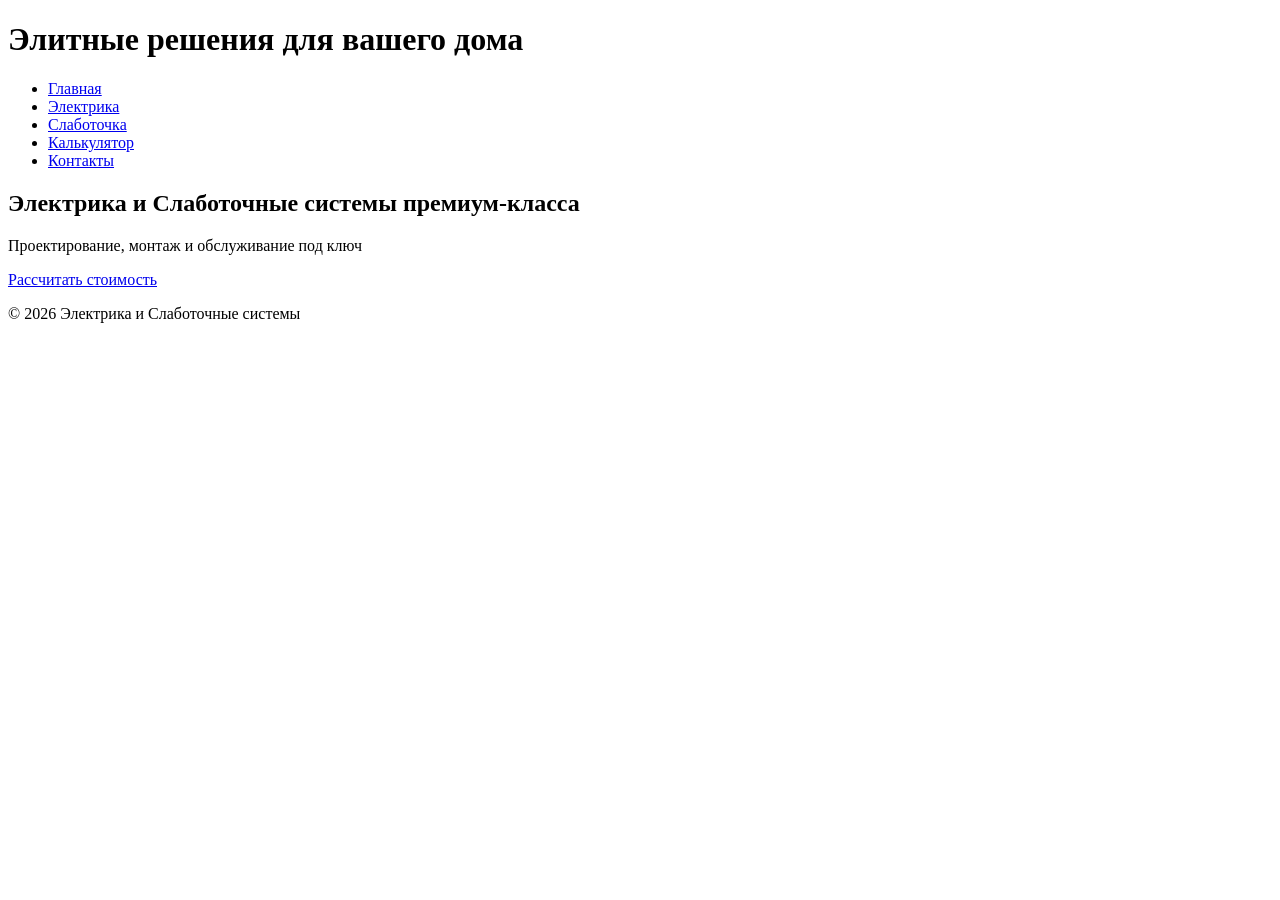
==== index.html @ 9843c7cb "Add initial HTML structure for the website" ====
<!DOCTYPE html>
<html lang="ru">
<head>
  <meta charset="UTF-8">
  <title>Электрика и Слаботочка под ключ</title>
  <meta name="viewport" content="width=device-width, initial-scale=1.0">
  <link rel="stylesheet" href="style.css">
</head>
<body class="lux-theme">
  <header class="animated-header">
    <h1>Элитные решения для вашего дома</h1>
    <nav>
      <ul>
        <li><a href="index.html" class="active">Главная</a></li>
        <li><a href="electro.html">Электрика</a></li>
        <li><a href="lowvoltage.html">Слаботочка</a></li>
        <li><a href="calc.html">Калькулятор</a></li>
        <li><a href="contacts.html">Контакты</a></li>
      </ul>
    </nav>
  </header>

  <section class="hero">
    <div class="overlay"></div>
    <div class="hero-content">
      <h2>Электрика и Слаботочные системы премиум‑класса</h2>
      <p>Проектирование, монтаж и обслуживание под ключ</p>
      <a href="calc.html" class="btn">Рассчитать стоимость</a>
    </div>
  </section>

  <footer>
    <p>© 2026 Электрика и Слаботочные системы</p>
  </footer>
</body>
</html>
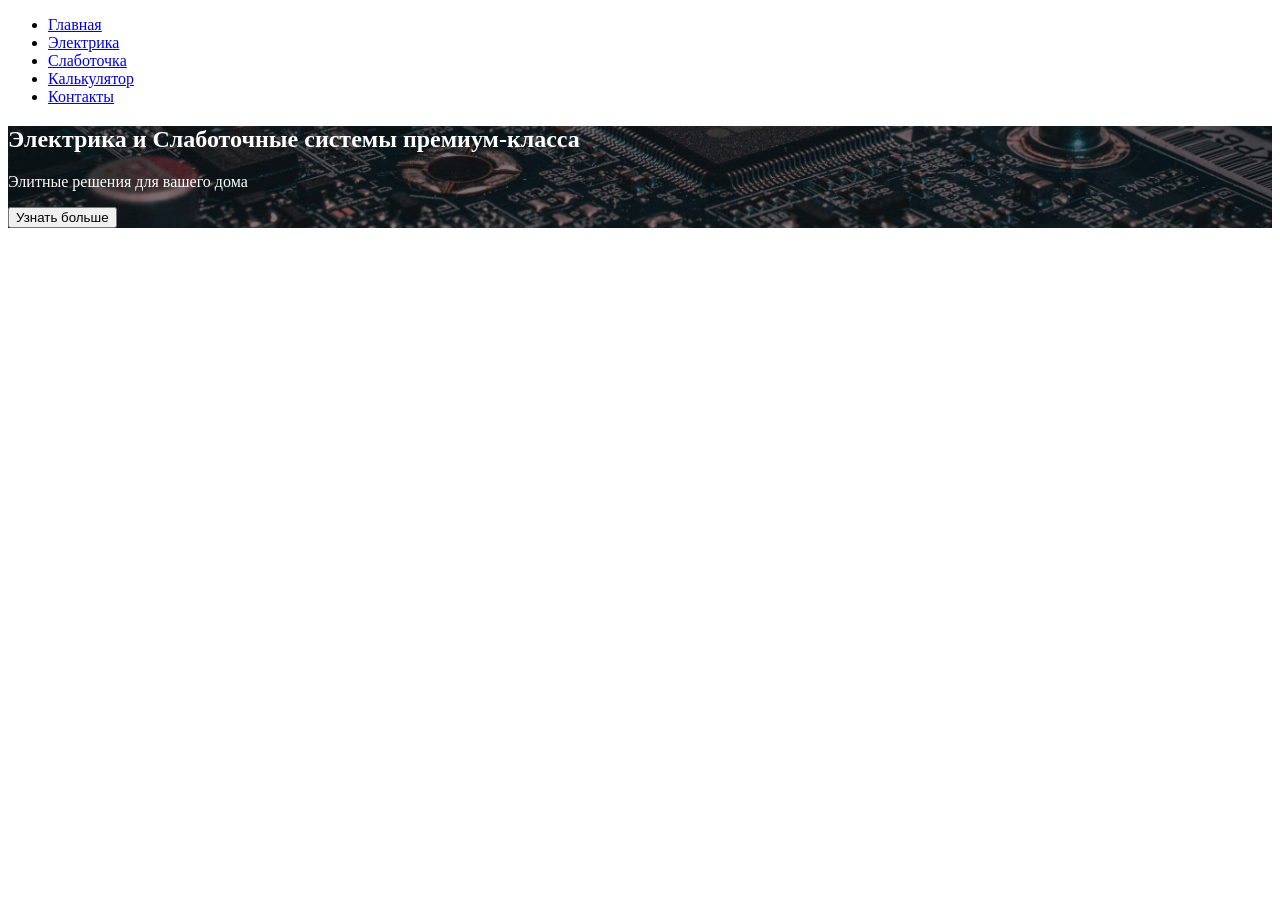
==== commit 4f1457cc: "Update title and content in index.html" ====
--- a/index.html
+++ b/index.html
@@ -2,16 +2,14 @@
 <html lang="ru">
 <head>
   <meta charset="UTF-8">
-  <title>Электрика и Слаботочка под ключ</title>
-  <meta name="viewport" content="width=device-width, initial-scale=1.0">
+  <title>Электрика и Слаботочные системы</title>
   <link rel="stylesheet" href="style.css">
 </head>
-<body class="lux-theme">
-  <header class="animated-header">
-    <h1>Элитные решения для вашего дома</h1>
+<body>
+  <header>
     <nav>
       <ul>
-        <li><a href="index.html" class="active">Главная</a></li>
+        <li><a href="index.html">Главная</a></li>
         <li><a href="electro.html">Электрика</a></li>
         <li><a href="lowvoltage.html">Слаботочка</a></li>
         <li><a href="calc.html">Калькулятор</a></li>
@@ -20,17 +18,14 @@
     </nav>
   </header>
 
+  <!-- Главная секция -->
   <section class="hero">
     <div class="overlay"></div>
     <div class="hero-content">
-      <h2>Электрика и Слаботочные системы премиум‑класса</h2>
-      <p>Проектирование, монтаж и обслуживание под ключ</p>
-      <a href="calc.html" class="btn">Рассчитать стоимость</a>
+      <h1>Электрика и Слаботочные системы премиум-класса</h1>
+      <p>Элитные решения для вашего дома</p>
+      <button class="btn">Узнать больше</button>
     </div>
   </section>
-
-  <footer>
-    <p>© 2026 Электрика и Слаботочные системы</p>
-  </footer>
 </body>
 </html>
--- a/style.css
+++ b/style.css
@@ -0,0 +1,50 @@
+/* Главная секция */
+.hero {
+  background: url('images/hero.jpg') no-repeat center center/cover;
+  position: relative;
+  color: #fff;
+  animation: fadeIn 1.5s ease-in-out;
+}
+
+.hero .overlay {
+  position: absolute;
+  top:0; left:0; right:0; bottom:0;
+  background: rgba(0,0,0,0.5);
+}
+
+.hero-content {
+  position: relative;
+  z-index: 1;
+}
+
+/* Электрика */
+.electro {
+  background: url('images/electro.jpg') no-repeat center center/cover;
+  color: #fff;
+  animation: slideUp 1.5s ease-in-out;
+}
+
+/* Слаботочка */
+.lowvoltage {
+  background: url('images/lowvoltage.jpg') no-repeat center center/cover;
+  color: #fff;
+  animation: slideUp 1.5s ease-in-out;
+}
+
+/* Контакты */
+.contacts {
+  background: url('images/contacts.jpg') no-repeat center center/cover;
+  color: #fff;
+  animation: fadeIn 1.5s ease-in-out;
+}
+
+/* Анимации */
+@keyframes fadeIn {
+  from { opacity: 0; }
+  to { opacity: 1; }
+}
+
+@keyframes slideUp {
+  from { transform: translateY(50px); opacity: 0; }
+  to { transform: translateY(0); opacity: 1; }
+}
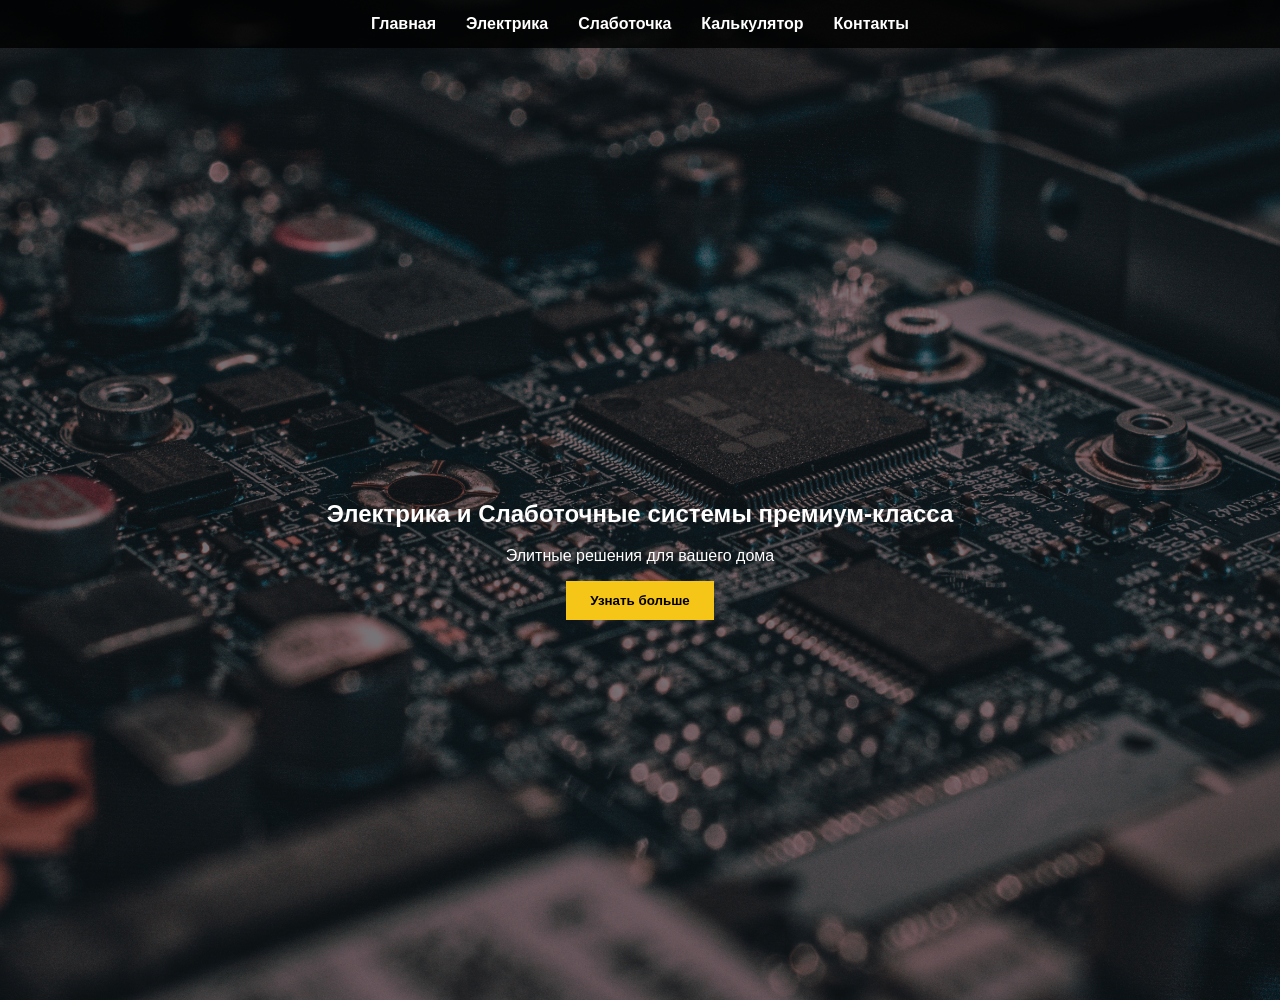
==== commit 88b323ad: "Remove comment from index.html" ====
--- a/index.html
+++ b/index.html
@@ -18,7 +18,6 @@
     </nav>
   </header>
 
-  <!-- Главная секция -->
   <section class="hero">
     <div class="overlay"></div>
     <div class="hero-content">
--- a/style.css
+++ b/style.css
@@ -1,4 +1,45 @@
-/* Главная секция */
+/* Общие настройки */
+body {
+  margin: 0;
+  font-family: 'Montserrat', sans-serif;
+}
+
+/* Шапка */
+header {
+  position: fixed;
+  top: 0;
+  width: 100%;
+  background: rgba(0,0,0,0.8);
+  padding: 15px 0;
+  z-index: 1000;
+}
+
+header nav ul {
+  list-style: none;
+  display: flex;
+  justify-content: center;
+  gap: 30px;
+  margin: 0;
+  padding: 0;
+}
+
+header nav ul li a {
+  color: #fff;
+  text-decoration: none;
+  font-weight: bold;
+}
+
+/* Отступ для контента */
+section {
+  min-height: 100vh;
+  padding-top: 100px;
+  display: flex;
+  align-items: center;
+  justify-content: center;
+  text-align: center;
+}
+
+/* Главная */
 .hero {
   background: url('images/hero.jpg') no-repeat center center/cover;
   position: relative;
@@ -38,6 +79,21 @@
   animation: fadeIn 1.5s ease-in-out;
 }
 
+/* Кнопка */
+.btn {
+  background: #f5c518;
+  color: #000;
+  padding: 12px 24px;
+  border: none;
+  cursor: pointer;
+  font-weight: bold;
+  transition: 0.3s;
+}
+
+.btn:hover {
+  background: #d4a017;
+}
+
 /* Анимации */
 @keyframes fadeIn {
   from { opacity: 0; }
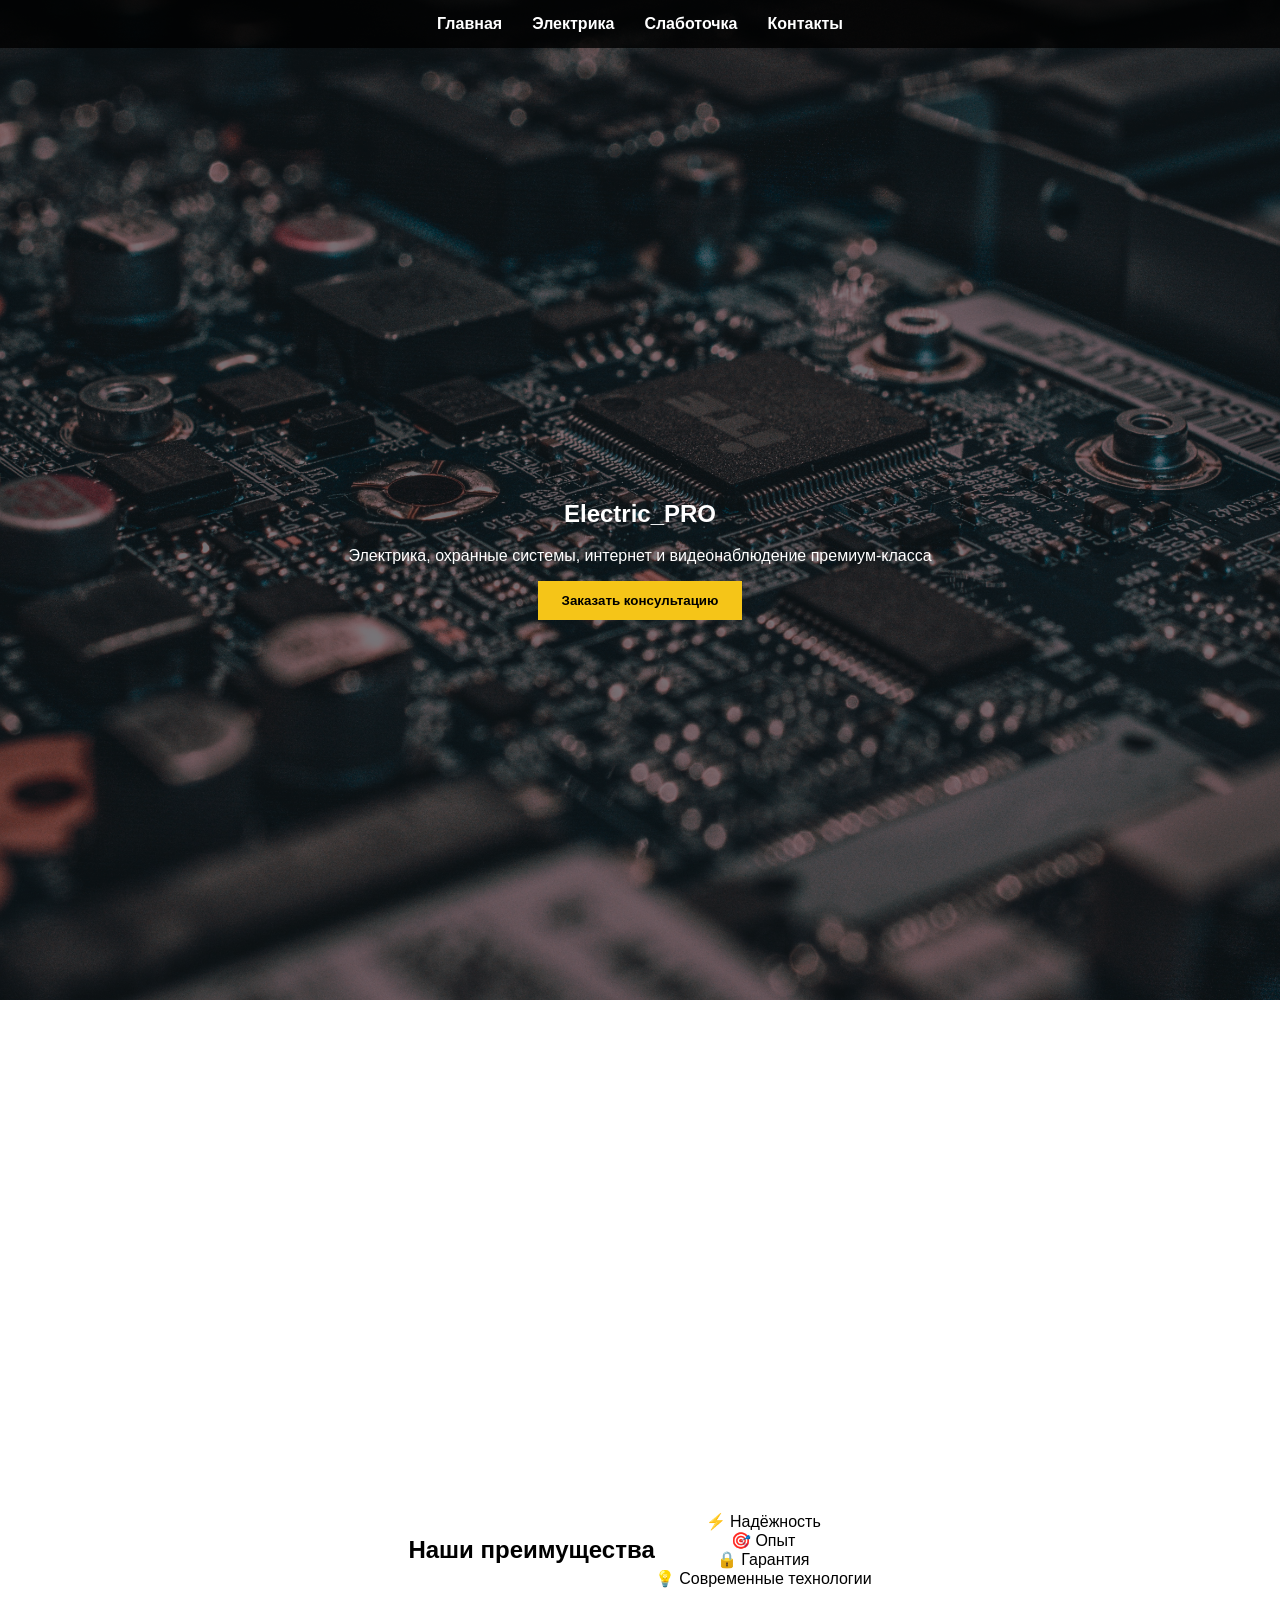
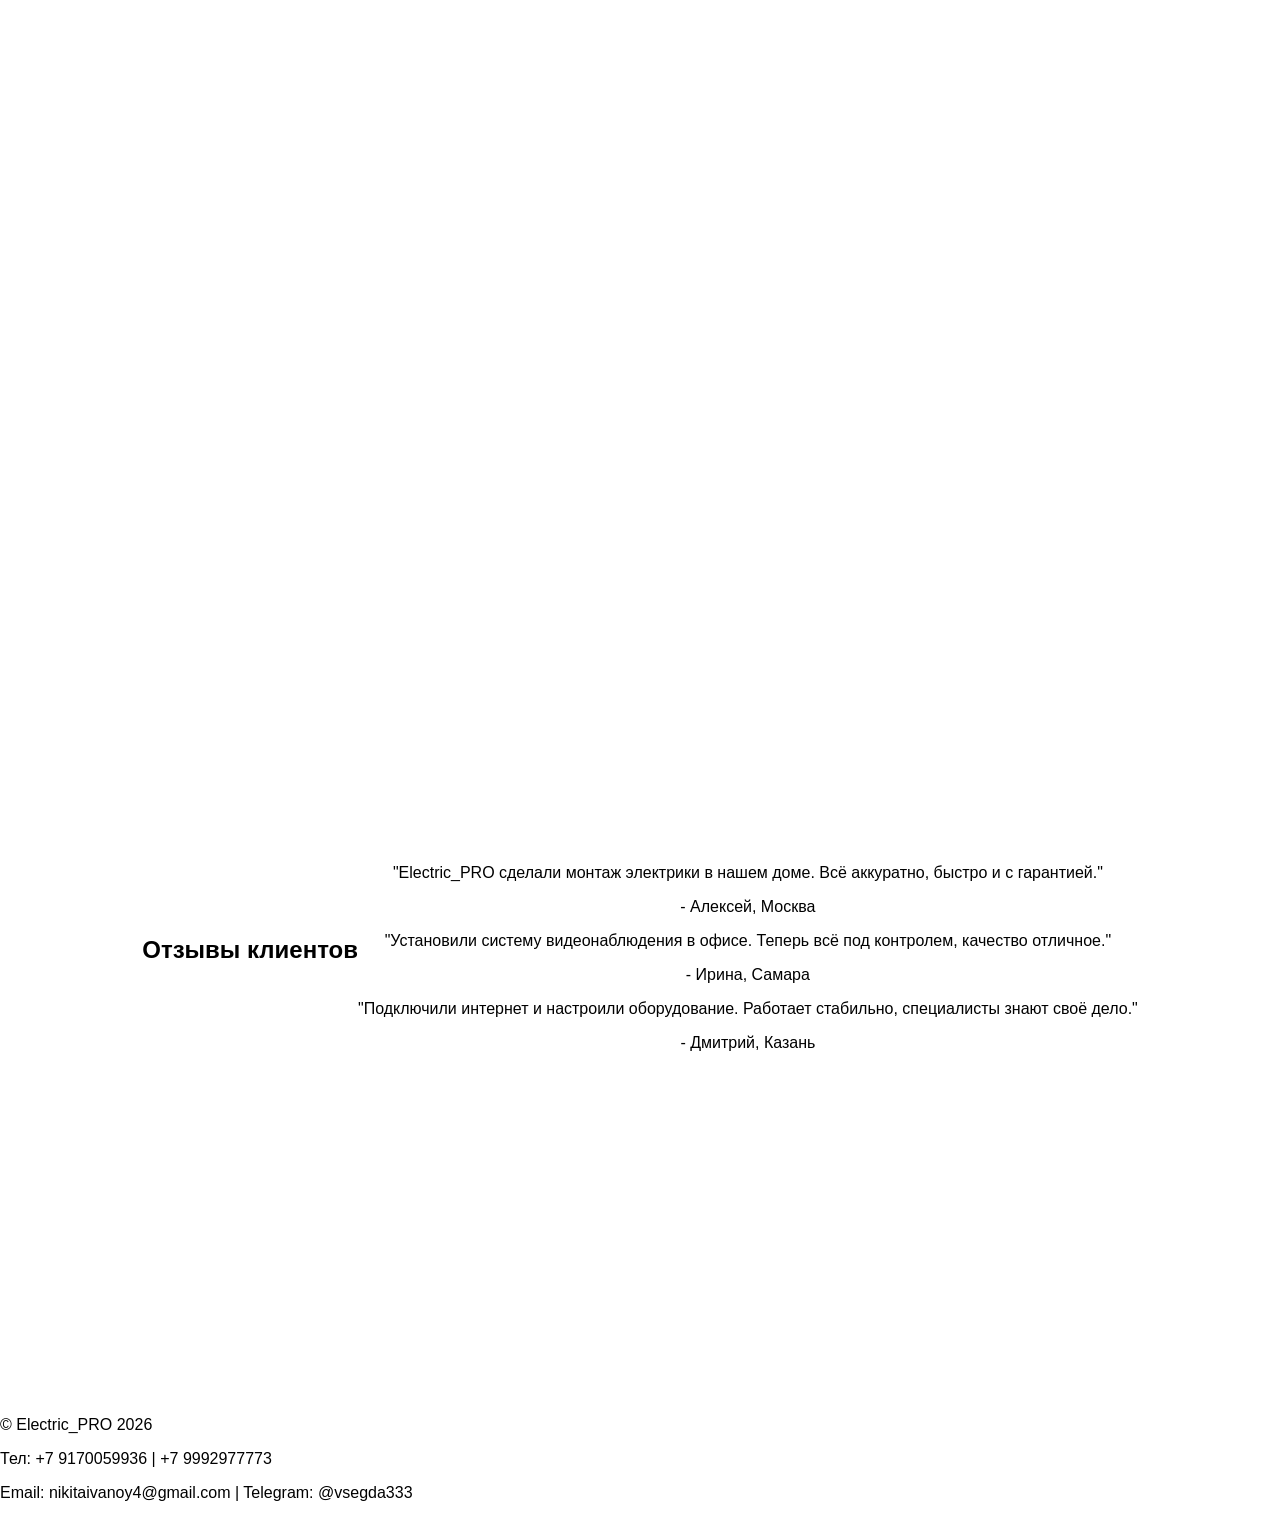
==== commit 1e26cb2c: "Update index.html" ====
--- a/index.html
+++ b/index.html
@@ -2,7 +2,7 @@
 <html lang="ru">
 <head>
   <meta charset="UTF-8">
-  <title>Электрика и Слаботочные системы</title>
+  <title>Electric_PRO</title>
   <link rel="stylesheet" href="style.css">
 </head>
 <body>
@@ -12,7 +12,6 @@
         <li><a href="index.html">Главная</a></li>
         <li><a href="electro.html">Электрика</a></li>
         <li><a href="lowvoltage.html">Слаботочка</a></li>
-        <li><a href="calc.html">Калькулятор</a></li>
         <li><a href="contacts.html">Контакты</a></li>
       </ul>
     </nav>
@@ -21,10 +20,44 @@
   <section class="hero">
     <div class="overlay"></div>
     <div class="hero-content">
-      <h1>Электрика и Слаботочные системы премиум-класса</h1>
-      <p>Элитные решения для вашего дома</p>
-      <button class="btn">Узнать больше</button>
+      <h1>Electric_PRO</h1>
+      <p>Электрика, охранные системы, интернет и видеонаблюдение премиум‑класса</p>
+      <button class="btn">Заказать консультацию</button>
     </div>
   </section>
+
+  <section class="advantages">
+    <h2>Наши преимущества</h2>
+    <div class="adv-cards">
+      <div class="adv">⚡ Надёжность</div>
+      <div class="adv">🎯 Опыт</div>
+      <div class="adv">🔒 Гарантия</div>
+      <div class="adv">💡 Современные технологии</div>
+    </div>
+  </section>
+
+  <section class="reviews">
+    <h2>Отзывы клиентов</h2>
+    <div class="review-cards">
+      <div class="review">
+        <p>"Electric_PRO сделали монтаж электрики в нашем доме. Всё аккуратно, быстро и с гарантией."</p>
+        <span>- Алексей, Москва</span>
+      </div>
+      <div class="review">
+        <p>"Установили систему видеонаблюдения в офисе. Теперь всё под контролем, качество отличное."</p>
+        <span>- Ирина, Самара</span>
+      </div>
+      <div class="review">
+        <p>"Подключили интернет и настроили оборудование. Работает стабильно, специалисты знают своё дело."</p>
+        <span>- Дмитрий, Казань</span>
+      </div>
+    </div>
+  </section>
+
+  <footer>
+    <p>© Electric_PRO 2026</p>
+    <p>Тел: +7 9170059936 | +7 9992977773</p>
+    <p>Email: nikitaivanoy4@gmail.com | Telegram: @vsegda333</p>
+  </footer>
 </body>
 </html>
--- a/style.css
+++ b/style.css
@@ -1,10 +1,8 @@
-/* Общие настройки */
 body {
   margin: 0;
   font-family: 'Montserrat', sans-serif;
 }
 
-/* Шапка */
 header {
   position: fixed;
   top: 0;
@@ -29,7 +27,6 @@
   font-weight: bold;
 }
 
-/* Отступ для контента */
 section {
   min-height: 100vh;
   padding-top: 100px;
@@ -39,7 +36,6 @@
   text-align: center;
 }
 
-/* Главная */
 .hero {
   background: url('images/hero.jpg') no-repeat center center/cover;
   position: relative;
@@ -47,39 +43,36 @@
   animation: fadeIn 1.5s ease-in-out;
 }
 
-.hero .overlay {
+.hero .overlay,
+.electro .overlay,
+.lowvoltage .overlay,
+.contacts .overlay {
   position: absolute;
   top:0; left:0; right:0; bottom:0;
   background: rgba(0,0,0,0.5);
 }
 
-.hero-content {
+.hero-content, .content {
   position: relative;
   z-index: 1;
+  color: #fff;
 }
 
-/* Электрика */
 .electro {
   background: url('images/electro.jpg') no-repeat center center/cover;
-  color: #fff;
   animation: slideUp 1.5s ease-in-out;
 }
 
-/* Слаботочка */
 .lowvoltage {
   background: url('images/lowvoltage.jpg') no-repeat center center/cover;
-  color: #fff;
   animation: slideUp 1.5s ease-in-out;
 }
 
-/* Контакты */
 .contacts {
   background: url('images/contacts.jpg') no-repeat center center/cover;
-  color: #fff;
   animation: fadeIn 1.5s ease-in-out;
 }
 
-/* Кнопка */
 .btn {
   background: #f5c518;
   color: #000;
@@ -94,7 +87,6 @@
   background: #d4a017;
 }
 
-/* Анимации */
 @keyframes fadeIn {
   from { opacity: 0; }
   to { opacity: 1; }
